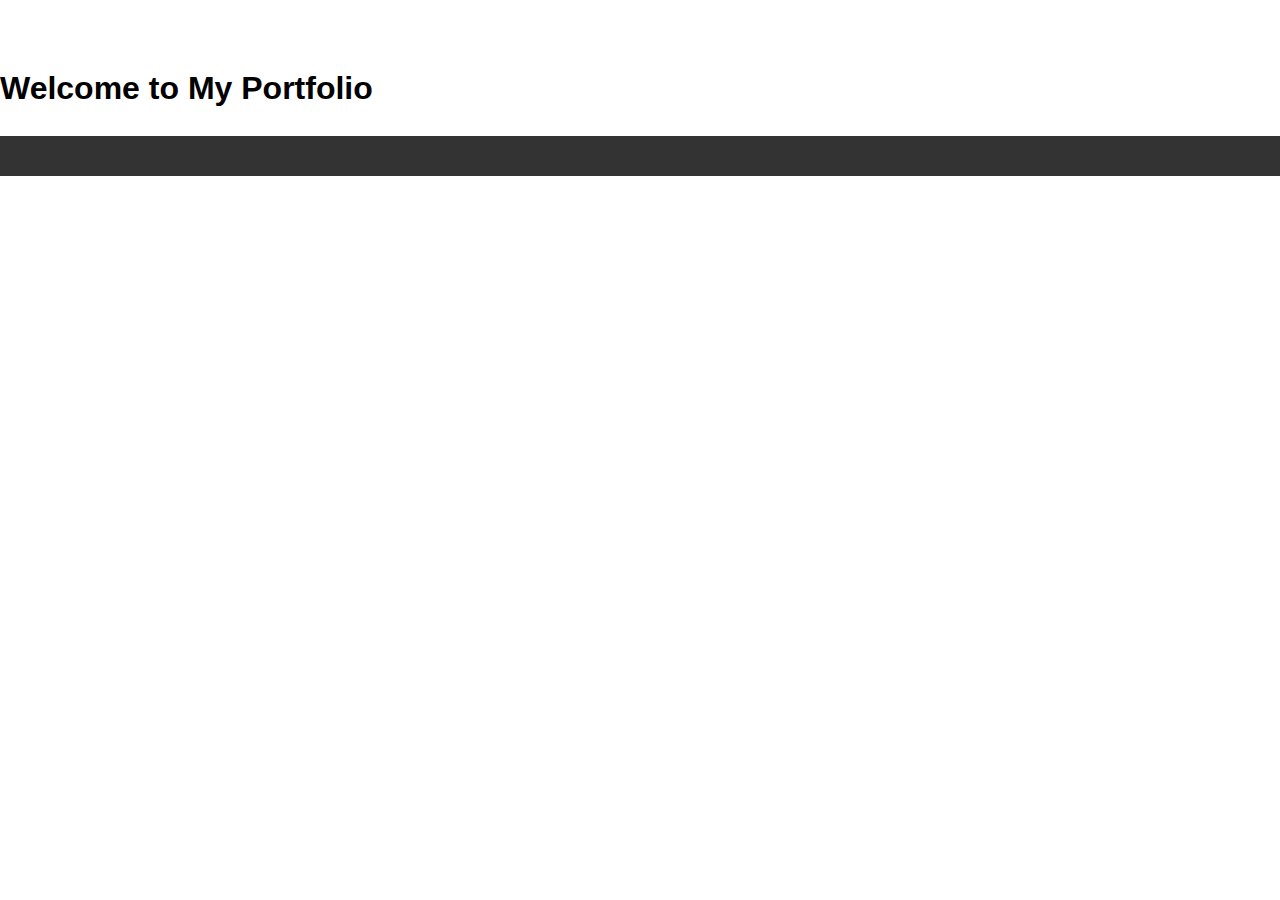
==== index.html @ 2397f779 "navtoggle setup start" ====
<!DOCTYPE html>
<html>
<head>
    <!-- Head content similar for all pages -->
    <title>Home - Your Portfolio</title>
    <link rel="stylesheet" type="text/css" href="css/style.css">
</head>
<body>
    <!-- Navigation similar for all pages -->
    <nav>
        <div class="nav-toggle">☰</div>
    <ul class="nav-menu">
        <li><a href="index.html">Home</a></li>
        <li><a href="about.html">About</a></li>
        <!-- Other menu items -->
    </ul>
    </nav>

    <main>
        <h1>Welcome to My Portfolio</h1>
        <!-- Home page content -->
    </main>

    <!-- Footer similar for all pages -->
    <footer>
        <!-- Footer content -->
    </footer>
</body>
</html>
---- css/style.css ----
body {
    font-family: Arial, sans-serif;
    line-height: 1.6;
    margin: 0;
    padding: 0;
}

header {
    background-color: #333;
    color: #fff;
    padding: 1rem 0;
    text-align: center;
}

header h1 {
    margin: 0;
}

nav ul {
    list-style: none;
    padding: 0;
}

nav ul li {
    display: inline;
    margin-right: 20px;
}

nav ul li a {
    color: #fff;
    text-decoration: none;
}

section {
    padding: 20px;
    margin: 20px 0;
}

.project {
    background-color: #f4f4f4;
    margin-bottom: 20px;
    padding: 20px;
}

footer {
    text-align: center;
    padding: 20px 0;
    background-color: #333;
    color: #fff;
}

.nav-toggle {
    display: none;
    cursor: pointer;
}

.nav-menu {
    /* Styles for your menu */
}

@media (max-width: 600px) {
    .nav-toggle {
        display: block;
    }

    .nav-menu.is-active {
        display: block;
    }

    .nav-menu {
        display: none;
    }
}
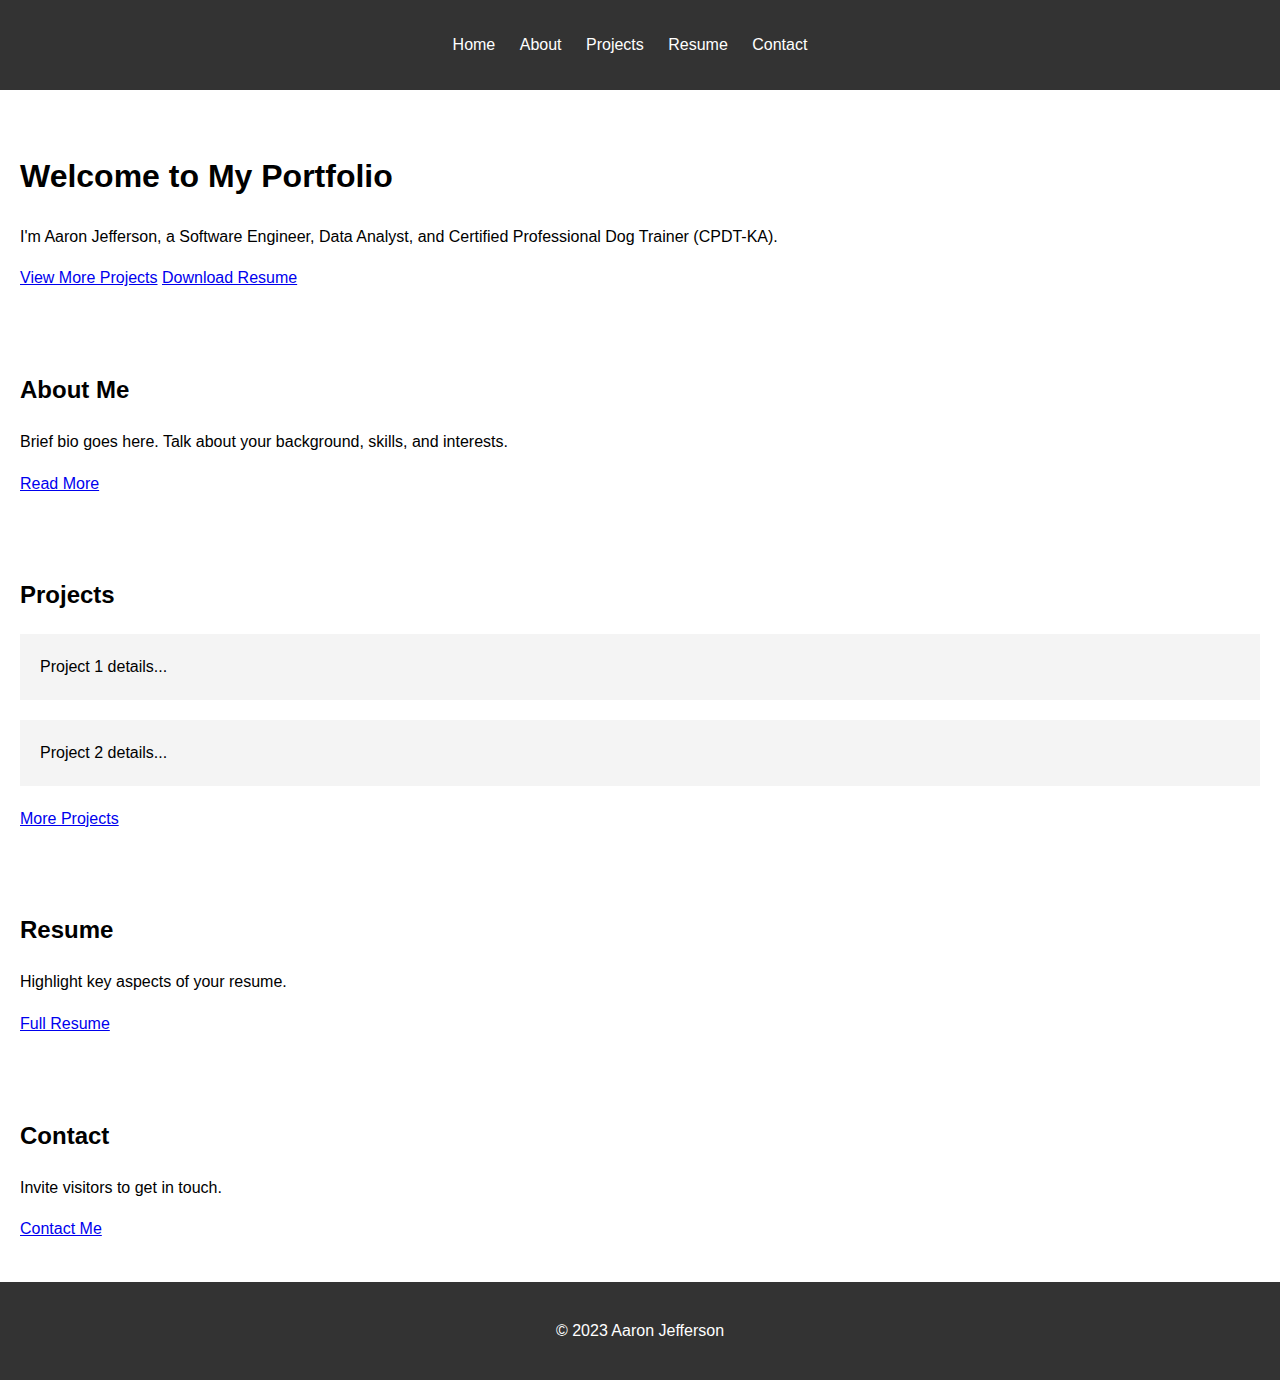
==== commit 4f7a8f6c: "homepage layout drafting" ====
--- a/index.html
+++ b/index.html
@@ -1,29 +1,65 @@
 <!DOCTYPE html>
-<html>
+<html lang="en">
 <head>
-    <!-- Head content similar for all pages -->
-    <title>Home - Your Portfolio</title>
-    <link rel="stylesheet" type="text/css" href="css/style.css">
+    <meta charset="UTF-8">
+    <meta name="viewport" content="width=device-width, initial-scale=1.0">
+    <title>Aaron Jefferson CPDT-KA | Portfolio</title>
+    <link rel="stylesheet" href="css/style.css">
 </head>
 <body>
-    <!-- Navigation similar for all pages -->
-    <nav>
-        <div class="nav-toggle">☰</div>
-    <ul class="nav-menu">
-        <li><a href="index.html">Home</a></li>
-        <li><a href="about.html">About</a></li>
-        <!-- Other menu items -->
-    </ul>
-    </nav>
+    <header>
+        <nav>
+            <ul>
+                <li><a href="#intro">Home</a></li>
+                <li><a href="#about">About</a></li>
+                <li><a href="#projects">Projects</a></li>
+                <li><a href="#resume">Resume</a></li>
+                <li><a href="#contact">Contact</a></li>
+            </ul>
+        </nav>
+    </header>
 
     <main>
-        <h1>Welcome to My Portfolio</h1>
-        <!-- Home page content -->
+        <section id="intro" class="intro">
+            <h1>Welcome to My Portfolio</h1>
+            <p>I'm Aaron Jefferson, a Software Engineer, Data Analyst, and Certified Professional Dog Trainer (CPDT-KA).</p>
+            <a href="projects.html" class="btn">View More Projects</a>
+            <a href="resume.html" class="btn">Download Resume</a>
+        </section>
+
+        <section id="about">
+            <h2>About Me</h2>
+            <p>Brief bio goes here. Talk about your background, skills, and interests.</p>
+            <!-- Link to About page for more details -->
+            <a href="about.html" class="btn">Read More</a>
+        </section>
+
+        <section id="projects">
+            <h2>Projects</h2>
+            <!-- Showcase a few key projects -->
+            <div class="project">Project 1 details...</div>
+            <div class="project">Project 2 details...</div>
+            <!-- Link to Projects page for more projects -->
+            <a href="projects.html" class="btn">More Projects</a>
+        </section>
+
+        <section id="resume">
+            <h2>Resume</h2>
+            <p>Highlight key aspects of your resume.</p>
+            <!-- Link to Resume page for detailed resume -->
+            <a href="resume.html" class="btn">Full Resume</a>
+        </section>
+
+        <section id="contact">
+            <h2>Contact</h2>
+            <p>Invite visitors to get in touch.</p>
+            <!-- Link to Contact page for detailed contact form -->
+            <a href="contact.html" class="btn">Contact Me</a>
+        </section>
     </main>
 
-    <!-- Footer similar for all pages -->
     <footer>
-        <!-- Footer content -->
+        <p>&copy; 2023 Aaron Jefferson</p>
     </footer>
 </body>
 </html>
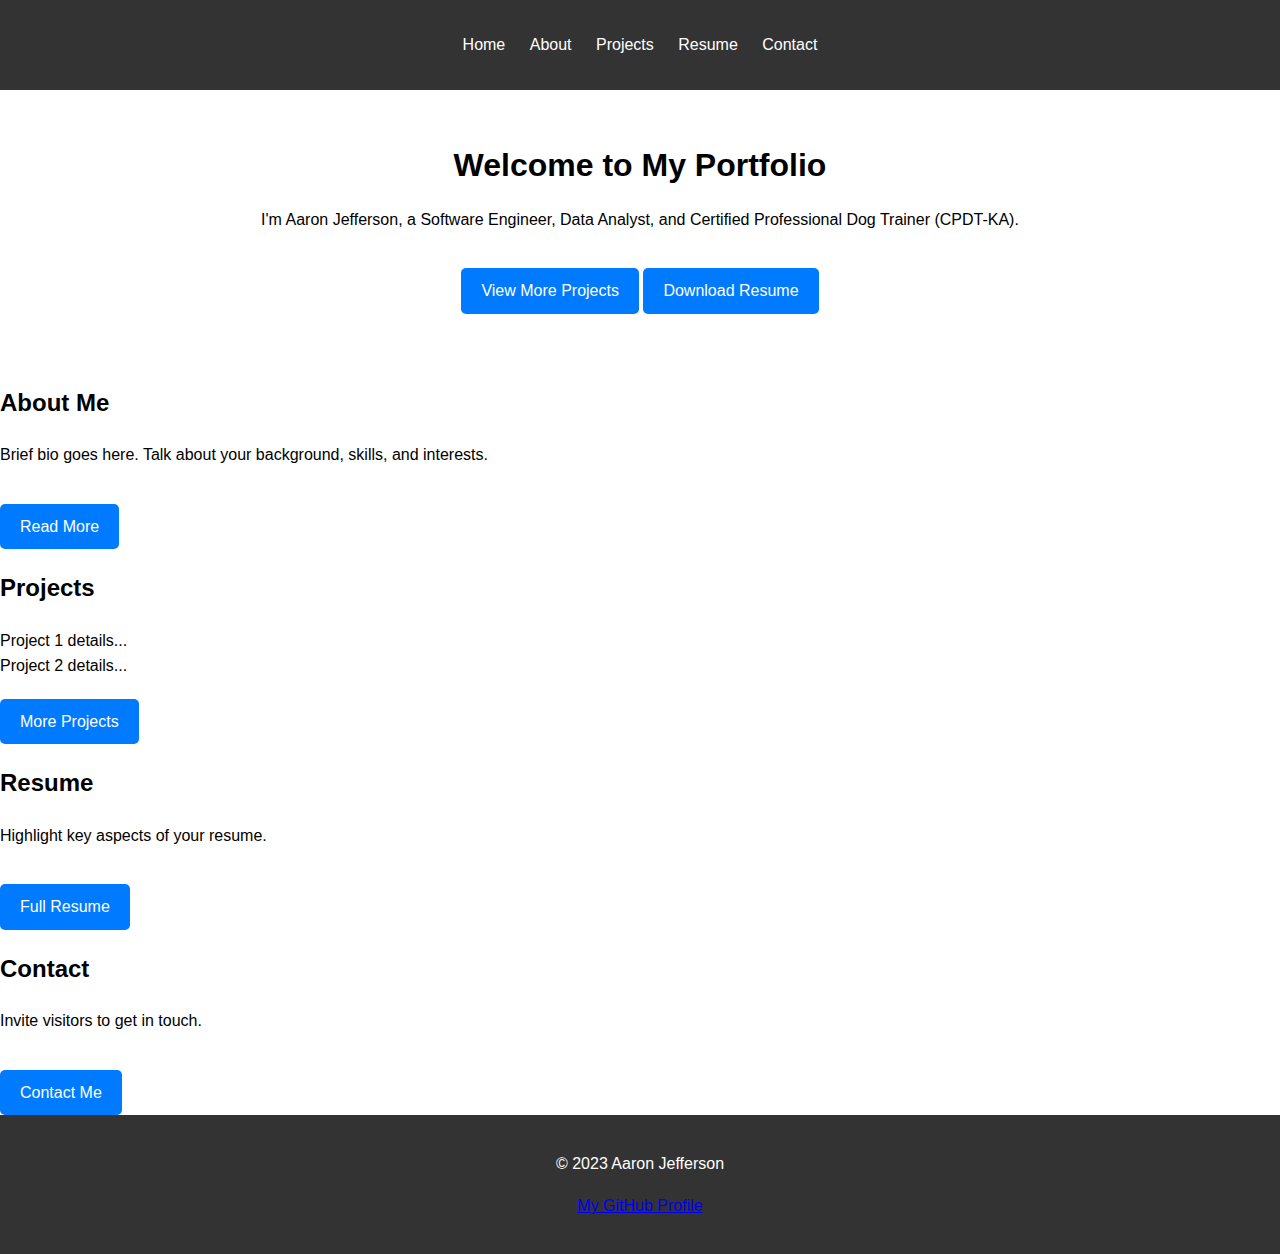
==== commit 3e0284ca: "footer link to github" ====
--- a/index.html
+++ b/index.html
@@ -10,11 +10,11 @@
     <header>
         <nav>
             <ul>
-                <li><a href="#intro">Home</a></li>
-                <li><a href="#about">About</a></li>
-                <li><a href="#projects">Projects</a></li>
-                <li><a href="#resume">Resume</a></li>
-                <li><a href="#contact">Contact</a></li>
+            <li><a href="index.html">Home</a></li>
+            <li><a href="about.html">About</a></li>
+            <li><a href="projects.html">Projects</a></li>
+            <li><a href="resume.html">Resume</a></li>
+            <li><a href="contact.html">Contact</a></li>
             </ul>
         </nav>
     </header>
@@ -60,6 +60,9 @@
 
     <footer>
         <p>&copy; 2023 Aaron Jefferson</p>
+        <p>
+            <a href="https://github.com/ajefferson1111" target="_blank">My GitHub Profile</a>
+        </p>
     </footer>
 </body>
 </html>
--- a/css/style.css
+++ b/css/style.css
@@ -1,73 +1,61 @@
 body {
     font-family: Arial, sans-serif;
-    line-height: 1.6;
     margin: 0;
     padding: 0;
+    line-height: 1.6;
 }
 
 header {
     background-color: #333;
-    color: #fff;
+    color: white;
     padding: 1rem 0;
     text-align: center;
 }
 
-header h1 {
-    margin: 0;
-}
-
-nav ul {
+header nav ul {
     list-style: none;
     padding: 0;
 }
 
-nav ul li {
+header nav ul li {
     display: inline;
-    margin-right: 20px;
+    margin: 0 10px;
 }
 
-nav ul li a {
-    color: #fff;
+header nav ul li a {
+    color: white;
     text-decoration: none;
 }
 
-section {
-    padding: 20px;
-    margin: 20px 0;
+.intro {
+    text-align: center;
+    padding: 50px 20px;
 }
 
-.project {
-    background-color: #f4f4f4;
-    margin-bottom: 20px;
-    padding: 20px;
+.intro h1 {
+    margin: 0;
+}
+
+.btn {
+    display: inline-block;
+    padding: 10px 20px;
+    margin-top: 20px;
+    background-color: #007bff;
+    color: white;
+    text-decoration: none;
+    border-radius: 5px;
 }
 
 footer {
     text-align: center;
     padding: 20px 0;
     background-color: #333;
-    color: #fff;
-}
-
-.nav-toggle {
-    display: none;
-    cursor: pointer;
-}
-
-.nav-menu {
-    /* Styles for your menu */
+    color: white;
 }
 
 @media (max-width: 600px) {
-    .nav-toggle {
+    header nav ul li {
         display: block;
-    }
-
-    .nav-menu.is-active {
-        display: block;
-    }
-
-    .nav-menu {
-        display: none;
+        margin-bottom: 10px;
     }
 }
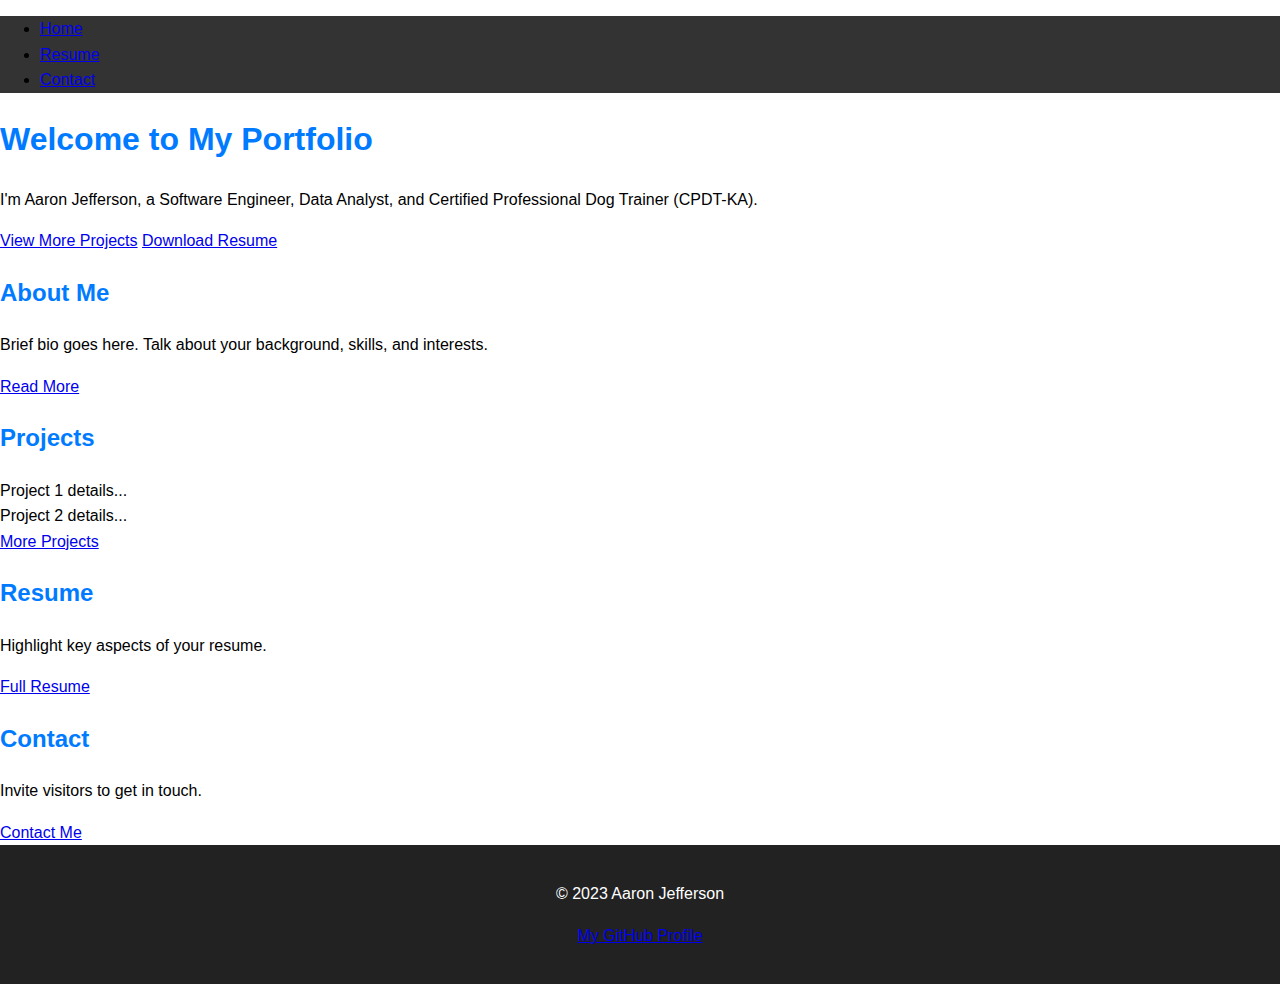
==== commit 292926d7: "hid unfinished pages" ====
--- a/index.html
+++ b/index.html
@@ -11,8 +11,8 @@
         <nav>
             <ul>
             <li><a href="index.html">Home</a></li>
-            <li><a href="about.html">About</a></li>
-            <li><a href="projects.html">Projects</a></li>
+            <!--<li><a href="about.html">About</a></li>
+            <li><a href="projects.html">Projects</a></li>-->
             <li><a href="resume.html">Resume</a></li>
             <li><a href="contact.html">Contact</a></li>
             </ul>
--- a/css/style.css
+++ b/css/style.css
@@ -5,57 +5,61 @@
     line-height: 1.6;
 }
 
-header {
-    background-color: #333;
-    color: white;
-    padding: 1rem 0;
-    text-align: center;
+nav {
+    background-color: #333; /* Dark background for nav */
 }
 
-header nav ul {
-    list-style: none;
-    padding: 0;
-}
-
-header nav ul li {
-    display: inline;
-    margin: 0 10px;
-}
-
-header nav ul li a {
+.nav-menu li a {
+    padding: 10px 15px; /* Spacing around nav links */
     color: white;
     text-decoration: none;
 }
 
-.intro {
-    text-align: center;
-    padding: 50px 20px;
+h1, h2, h3 {
+    color: #007bff; /* Brand color for headings */
 }
 
-.intro h1 {
-    margin: 0;
+.resume-content h2 {
+    border-bottom: 1px solid #eee; /* Subtle line under section titles */
+    margin-bottom: 20px; /* Space below section titles */
 }
 
-.btn {
+.resume-content ul {
+    padding-left: 20px; /* Indent for list items */
+}
+
+.resume-content li {
+    margin-bottom: 10px; /* Space between list items */
+}
+
+.resume-download a.btn {
+    background-color: #28a745; /* Different color for download button */
     display: inline-block;
     padding: 10px 20px;
     margin-top: 20px;
-    background-color: #007bff;
     color: white;
     text-decoration: none;
     border-radius: 5px;
 }
 
 footer {
+    background-color: #222; /* Slightly different footer background */
     text-align: center;
     padding: 20px 0;
-    background-color: #333;
     color: white;
 }
 
-@media (max-width: 600px) {
-    header nav ul li {
+@media (max-width: 768px) {
+    .nav-menu li {
+        display: block; /* Stack nav items on smaller screens */
+        margin-bottom: 5px; /* Space between stacked nav items */
+    }
+
+    .nav-toggle {
         display: block;
-        margin-bottom: 10px;
+    }
+
+    .resume-content h2 {
+        font-size: 1.25rem; /* Smaller headings on smaller screens */
     }
 }
